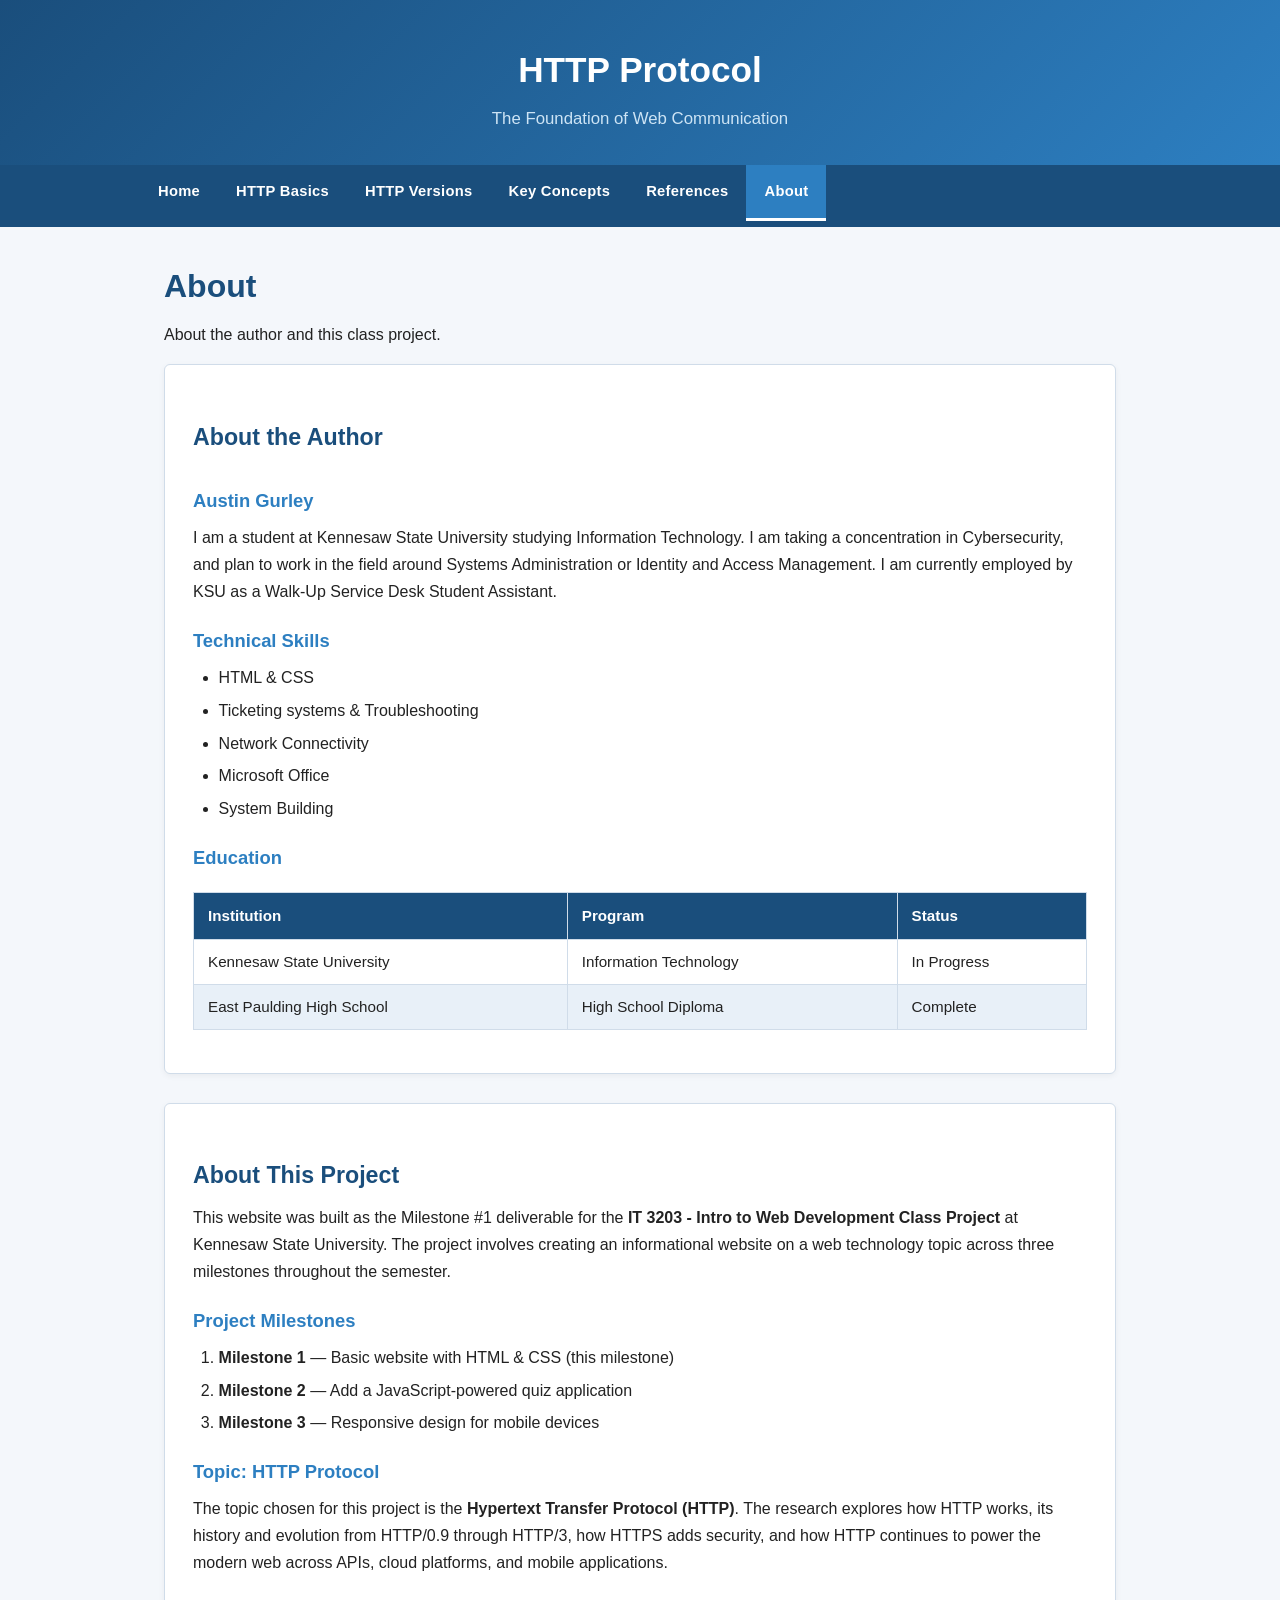
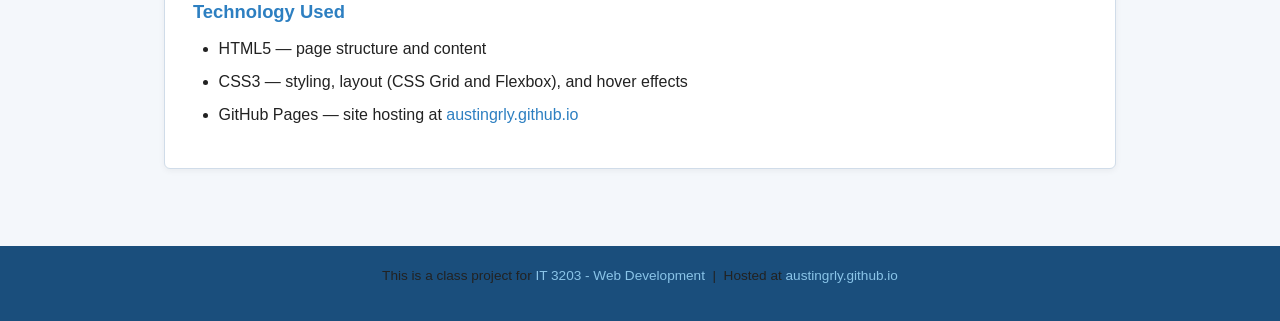
==== about.html @ cc6c1e3b "Add files via upload" ====
<!DOCTYPE html>
<html lang="en">
<head>
  <meta charset="UTF-8" />
  <meta name="viewport" content="width=device-width, initial-scale=1.0" />
  <title>About | HTTP Protocol</title>
  <link rel="stylesheet" href="style.css" />
</head>
<body>

  <div class="page-wrapper">

    <header class="site-header">
      <h1>HTTP Protocol</h1>
      <p>The Foundation of Web Communication</p>
    </header>

    <nav class="navbar" aria-label="Main navigation">
      <ul>
        <li><a href="index.html">Home</a></li>
        <li><a href="topic1.html">HTTP Basics</a></li>
        <li><a href="topic2.html">HTTP Versions</a></li>
        <li><a href="concepts.html">Key Concepts</a></li>
        <li><a href="references.html">References</a></li>
        <li><a href="about.html" class="active">About</a></li>
      </ul>
    </nav>

    <main class="main-content">

      <h1>About</h1>
      <p>About the author and this class project.</p>

      <!-- About the author -->
      <div class="card">
        <h2>About the Author</h2>
        <div class="profile-section">
          <div class="profile-info">
            <h3>Austin Gurley</h3>
            <p>
              I am a student at Kennesaw State University studying Information Technology.
              I am taking a concentration in Cybersecurity, and plan to work in the field 
              around Systems Administration or Identity and Access Management. I am currently
              employed by KSU as a Walk-Up Service Desk Student Assistant.
            </p>

            <!-- Skills list -->
            <h3>Technical Skills</h3>
            <ul>
              <li>HTML &amp; CSS</li>
              <li>Ticketing systems &amp; Troubleshooting</li>
              <li>Network Connectivity</li>
              <li>Microsoft Office</li>
              <li>System Building</li>
            </ul>

            <!-- Education table -->
            <h3>Education</h3>
            <table>
              <thead>
                <tr>
                  <th>Institution</th>
                  <th>Program</th>
                  <th>Status</th>
                </tr>
              </thead>
              <tbody>
                <tr>
                  <td>Kennesaw State University</td>
                  <td>Information Technology</td>
                  <td>In Progress</td>
                </tr>
                <tr>
                  <td>East Paulding High School</td>
                  <td>High School Diploma</td>
                  <td>Complete</td>
                </tr>
              </tbody>
            </table>
          </div>
        </div>
      </div>

      <!-- About the project -->
      <div class="card">
        <h2>About This Project</h2>
        <p>
          This website was built as the Milestone #1 deliverable for the
          <strong>IT 3203 - Intro to Web Development Class Project</strong> at Kennesaw State University.
          The project involves creating an informational website on a web technology topic
          across three milestones throughout the semester.
        </p>

        <h3>Project Milestones</h3>
        <ol>
          <li><strong>Milestone 1</strong> — Basic website with HTML &amp; CSS (this milestone)</li>
          <li><strong>Milestone 2</strong> — Add a JavaScript-powered quiz application</li>
          <li><strong>Milestone 3</strong> — Responsive design for mobile devices</li>
        </ol>

        <h3>Topic: HTTP Protocol</h3>
        <p>
          The topic chosen for this project is the <strong>Hypertext Transfer Protocol (HTTP)</strong>.
          The research explores how HTTP works, its history and evolution from HTTP/0.9 through
          HTTP/3, how HTTPS adds security, and how HTTP continues to power the modern web across
          APIs, cloud platforms, and mobile applications.
        </p>

        <h3>Technology Used</h3>
        <ul>
          <li>HTML5 — page structure and content</li>
          <li>CSS3 — styling, layout (CSS Grid and Flexbox), and hover effects</li>
          <li>GitHub Pages — site hosting at
            <a href="https://austingrly.github.io" target="_blank">austingrly.github.io</a>
          </li>
        </ul>
      </div>

    </main>

    <footer id="site-footer">
      <p>
        This is a class project for
        <a href="https://ksuweb.github.io/IT3203/" target="_blank">IT 3203 - Web Development</a>
        &nbsp;|&nbsp; Hosted at
        <a href="https://austingrly.github.io" target="_blank">austingrly.github.io</a>
      </p>
    </footer>

  </div>

</body>
</html>
---- style.css ----
/* ---- Single stylesheet for the HTTP Protocol website ---- */

/* ---- CSS Custom Properties (variables) ---- */
:root {
  --primary:   #1a4e7c;
  --accent:    #2d7fc1;
  --light-bg:  #f4f7fb;
  --card-bg:   #ffffff;
  --text:      #222222;
  --muted:     #555555;
  --border:    #d0dce9;
  --font-main: 'Segoe UI', Arial, sans-serif;
  --max-width: 1000px;
}

/* ---- Element / Type Selectors ---- */
* {
  box-sizing: border-box;
  margin: 0;
  padding: 0;
}

body {
  font-family: var(--font-main);
  background-color: var(--light-bg);
  color: var(--text);
  line-height: 1.7;
  font-size: 16px;
}

h1, h2, h3 {
  font-weight: 700;
  color: var(--primary);
  margin-bottom: 0.5rem;
}

h1 { font-size: 2rem; }
h2 { font-size: 1.45rem; margin-top: 1.8rem; }
h3 { font-size: 1.15rem; margin-top: 1.2rem; color: var(--accent); }

p {
  margin-bottom: 1rem;
  color: var(--text);
}

ul, ol {
  margin: 0.5rem 0 1rem 1.6rem;
}

li {
  margin-bottom: 0.35rem;
}

table {
  width: 100%;
  border-collapse: collapse;
  margin: 1.2rem 0;
  font-size: 0.95rem;
}

th {
  background-color: var(--primary);
  color: #ffffff;
  padding: 10px 14px;
  text-align: left;
  border: 1px solid var(--border);
}

td {
  padding: 9px 14px;
  border: 1px solid var(--border);
}

tr:nth-child(even) td {
  background-color: #e8f0f8;
}

img {
  max-width: 100%;
  border-radius: 4px;
  display: block;
  margin: 1rem auto;
}

a {
  color: var(--accent);
  text-decoration: none;
}

/* ---- Class Selectors ---- */

/* Navigation bar */
.navbar {
  background-color: var(--primary);
  padding: 0;
}

.navbar ul {
  display: flex;
  flex-wrap: wrap;
  list-style: none;
  margin: 0;
  padding: 0;
  max-width: var(--max-width);
  margin: 0 auto;
}

.navbar ul li a {
  display: block;
  color: #ffffff;
  padding: 14px 18px;
  font-size: 0.92rem;
  font-weight: 600;
  letter-spacing: 0.02em;
  transition: background-color 0.2s;
}

/* hover effect on nav links */
.navbar ul li a:hover {
  background-color: var(--accent);
}

.navbar ul li a.active {
  background-color: var(--accent);
  border-bottom: 3px solid #ffffff;
}

/* Site header / banner */
.site-header {
  background: linear-gradient(135deg, var(--primary) 0%, var(--accent) 100%);
  color: #ffffff;
  padding: 40px 24px 32px;
  text-align: center;
}

.site-header h1 {
  color: #ffffff;
  font-size: 2.2rem;
  margin-bottom: 0.3rem;
}

.site-header p {
  color: #cde4f5;
  font-size: 1.05rem;
  margin: 0;
}

/* Page wrapper layout with CSS Grid */
.page-wrapper {
  display: grid;
  grid-template-rows: auto auto 1fr auto;
  min-height: 100vh;
}

/* Main content container */
.main-content {
  max-width: var(--max-width);
  margin: 0 auto;
  padding: 32px 24px 48px;
  width: 100%;
}

/* Section cards */
.card {
  background-color: var(--card-bg);
  border: 1px solid var(--border);
  border-radius: 6px;
  padding: 24px 28px;
  margin-bottom: 1.8rem;
  box-shadow: 0 2px 6px rgba(0,0,0,0.05);
}

/* Key terms on homepage */
.key-terms {
  display: flex;
  flex-wrap: wrap;
  gap: 10px;
  margin: 1rem 0;
}

.key-term {
  background-color: var(--accent);
  color: #ffffff;
  padding: 5px 14px;
  border-radius: 20px;
  font-size: 0.85rem;
  font-weight: 600;
}

/* Table of contents list */
.toc-list {
  list-style: none;
  margin: 0.5rem 0 0 0;
  padding: 0;
  counter-reset: toc;
}

.toc-list li {
  counter-increment: toc;
  padding: 6px 0;
  border-bottom: 1px solid var(--border);
}

.toc-list li:last-child {
  border-bottom: none;
}

.toc-list li a {
  font-size: 1rem;
  font-weight: 500;
}

/* hover effect on toc links */
.toc-list li a:hover {
  text-decoration: underline;
  color: var(--primary);
}

/* Concept cards for key-concepts page */
.concept-grid {
  display: grid;
  grid-template-columns: 1fr 1fr;
  gap: 18px;
  margin-top: 1rem;
}

.concept-item {
  background-color: var(--card-bg);
  border-left: 4px solid var(--accent);
  border: 1px solid var(--border);
  border-left: 4px solid var(--accent);
  border-radius: 4px;
  padding: 16px 18px;
}

.concept-item h3 {
  margin-top: 0;
  font-size: 1rem;
}

/* About page profile section */
.profile-section {
  display: flex;
  gap: 28px;
  align-items: flex-start;
  flex-wrap: wrap;
}

.profile-info {
  flex: 1;
  min-width: 220px;
}

/* References page */
.ref-list {
  list-style: none;
  padding: 0;
  margin: 0;
}

.ref-list li {
  padding: 10px 0;
  border-bottom: 1px solid var(--border);
  font-size: 0.95rem;
}

.ref-list li:last-child {
  border-bottom: none;
}

/* ---- ID Selectors ---- */
#site-footer {
  background-color: var(--primary);
  color: #cde4f5;
  text-align: center;
  padding: 18px 24px;
  font-size: 0.85rem;
}

#site-footer a {
  color: #8ac4e8;
}

#site-footer a:hover {
  color: #ffffff;
  text-decoration: underline;
}

/* hover effect on regular anchor links */
a:hover {
  color: var(--primary);
}
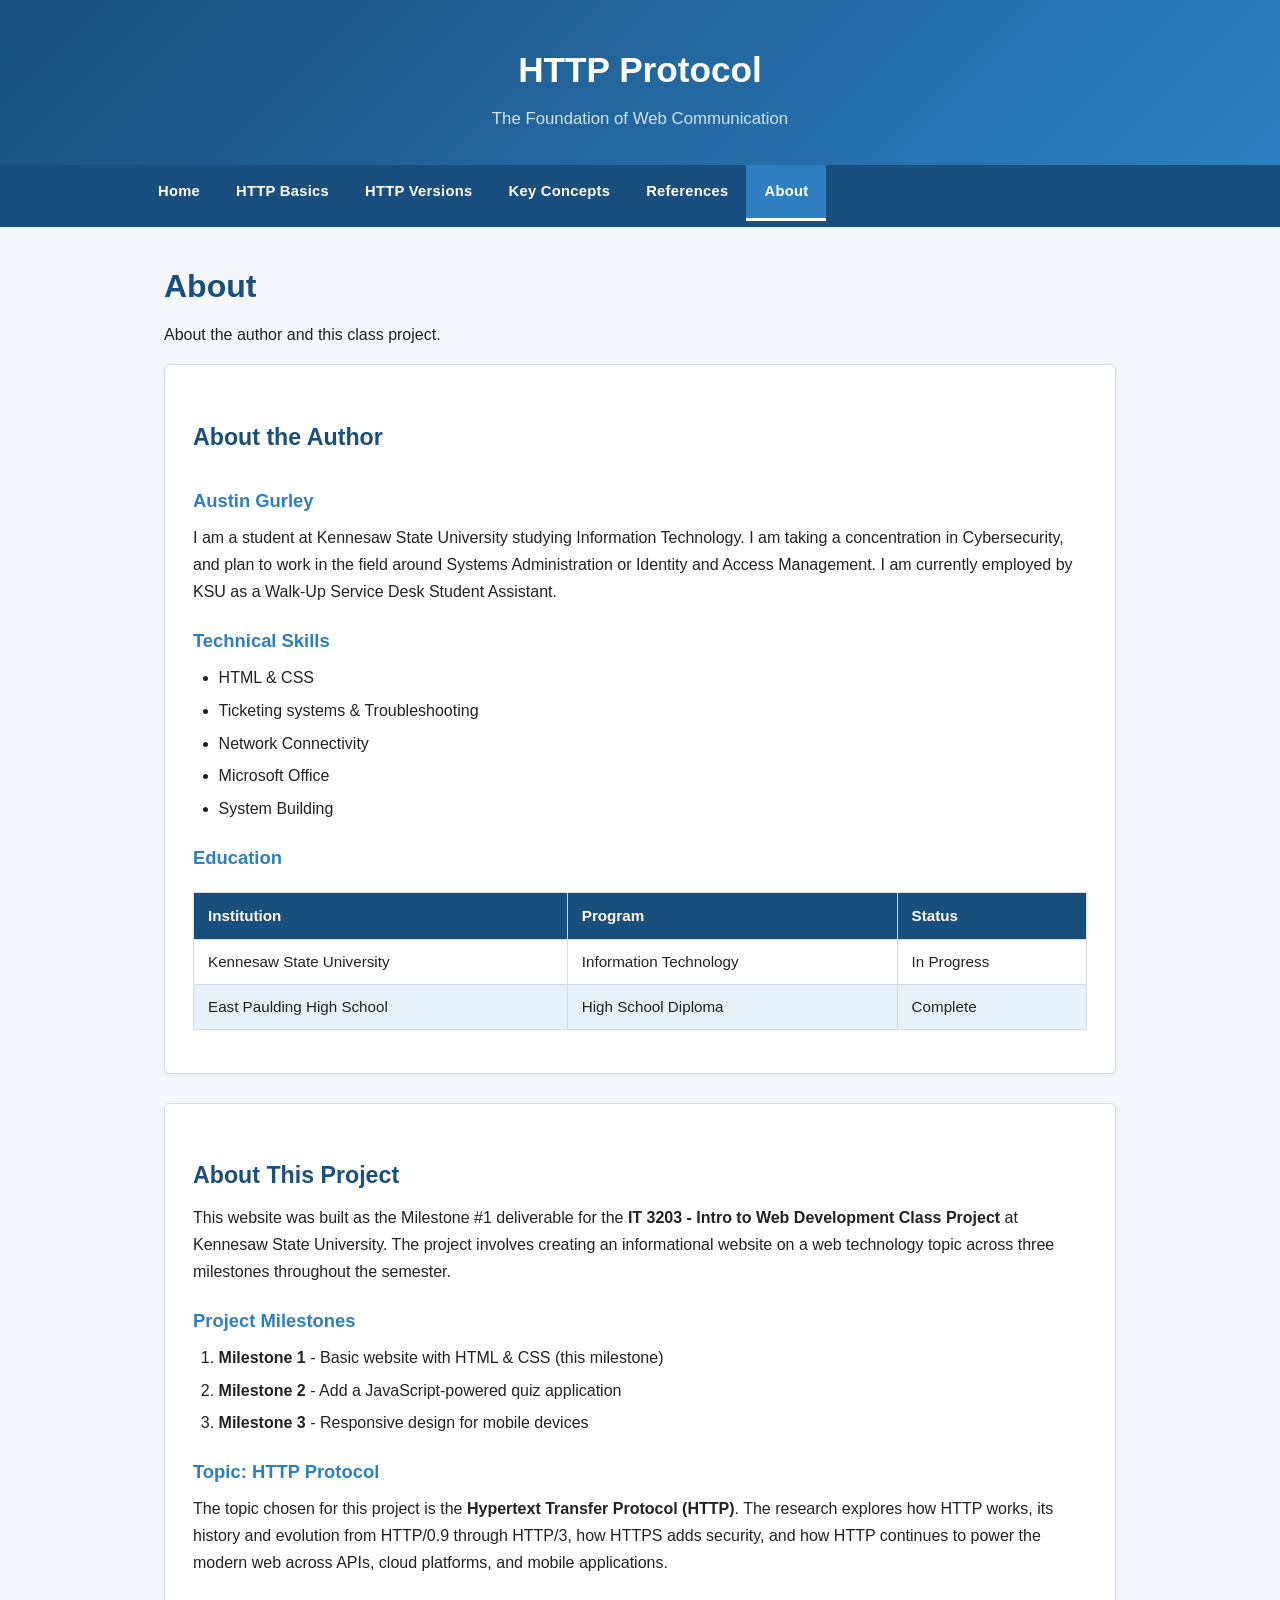
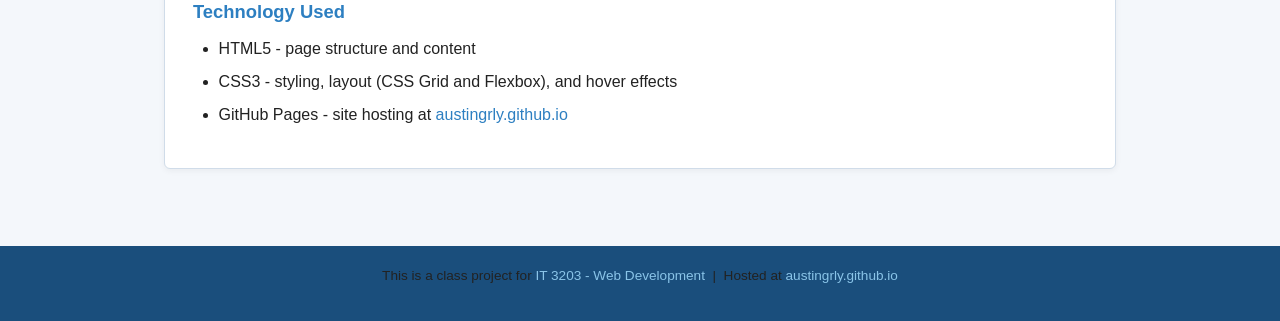
==== commit a49e6e43: "Update about.html" ====
--- a/about.html
+++ b/about.html
@@ -93,9 +93,9 @@
 
         <h3>Project Milestones</h3>
         <ol>
-          <li><strong>Milestone 1</strong> — Basic website with HTML &amp; CSS (this milestone)</li>
-          <li><strong>Milestone 2</strong> — Add a JavaScript-powered quiz application</li>
-          <li><strong>Milestone 3</strong> — Responsive design for mobile devices</li>
+          <li><strong>Milestone 1</strong> - Basic website with HTML &amp; CSS (this milestone)</li>
+          <li><strong>Milestone 2</strong> - Add a JavaScript-powered quiz application</li>
+          <li><strong>Milestone 3</strong> - Responsive design for mobile devices</li>
         </ol>
 
         <h3>Topic: HTTP Protocol</h3>
@@ -108,9 +108,9 @@
 
         <h3>Technology Used</h3>
         <ul>
-          <li>HTML5 — page structure and content</li>
-          <li>CSS3 — styling, layout (CSS Grid and Flexbox), and hover effects</li>
-          <li>GitHub Pages — site hosting at
+          <li>HTML5 - page structure and content</li>
+          <li>CSS3 - styling, layout (CSS Grid and Flexbox), and hover effects</li>
+          <li>GitHub Pages - site hosting at
             <a href="https://austingrly.github.io" target="_blank">austingrly.github.io</a>
           </li>
         </ul>
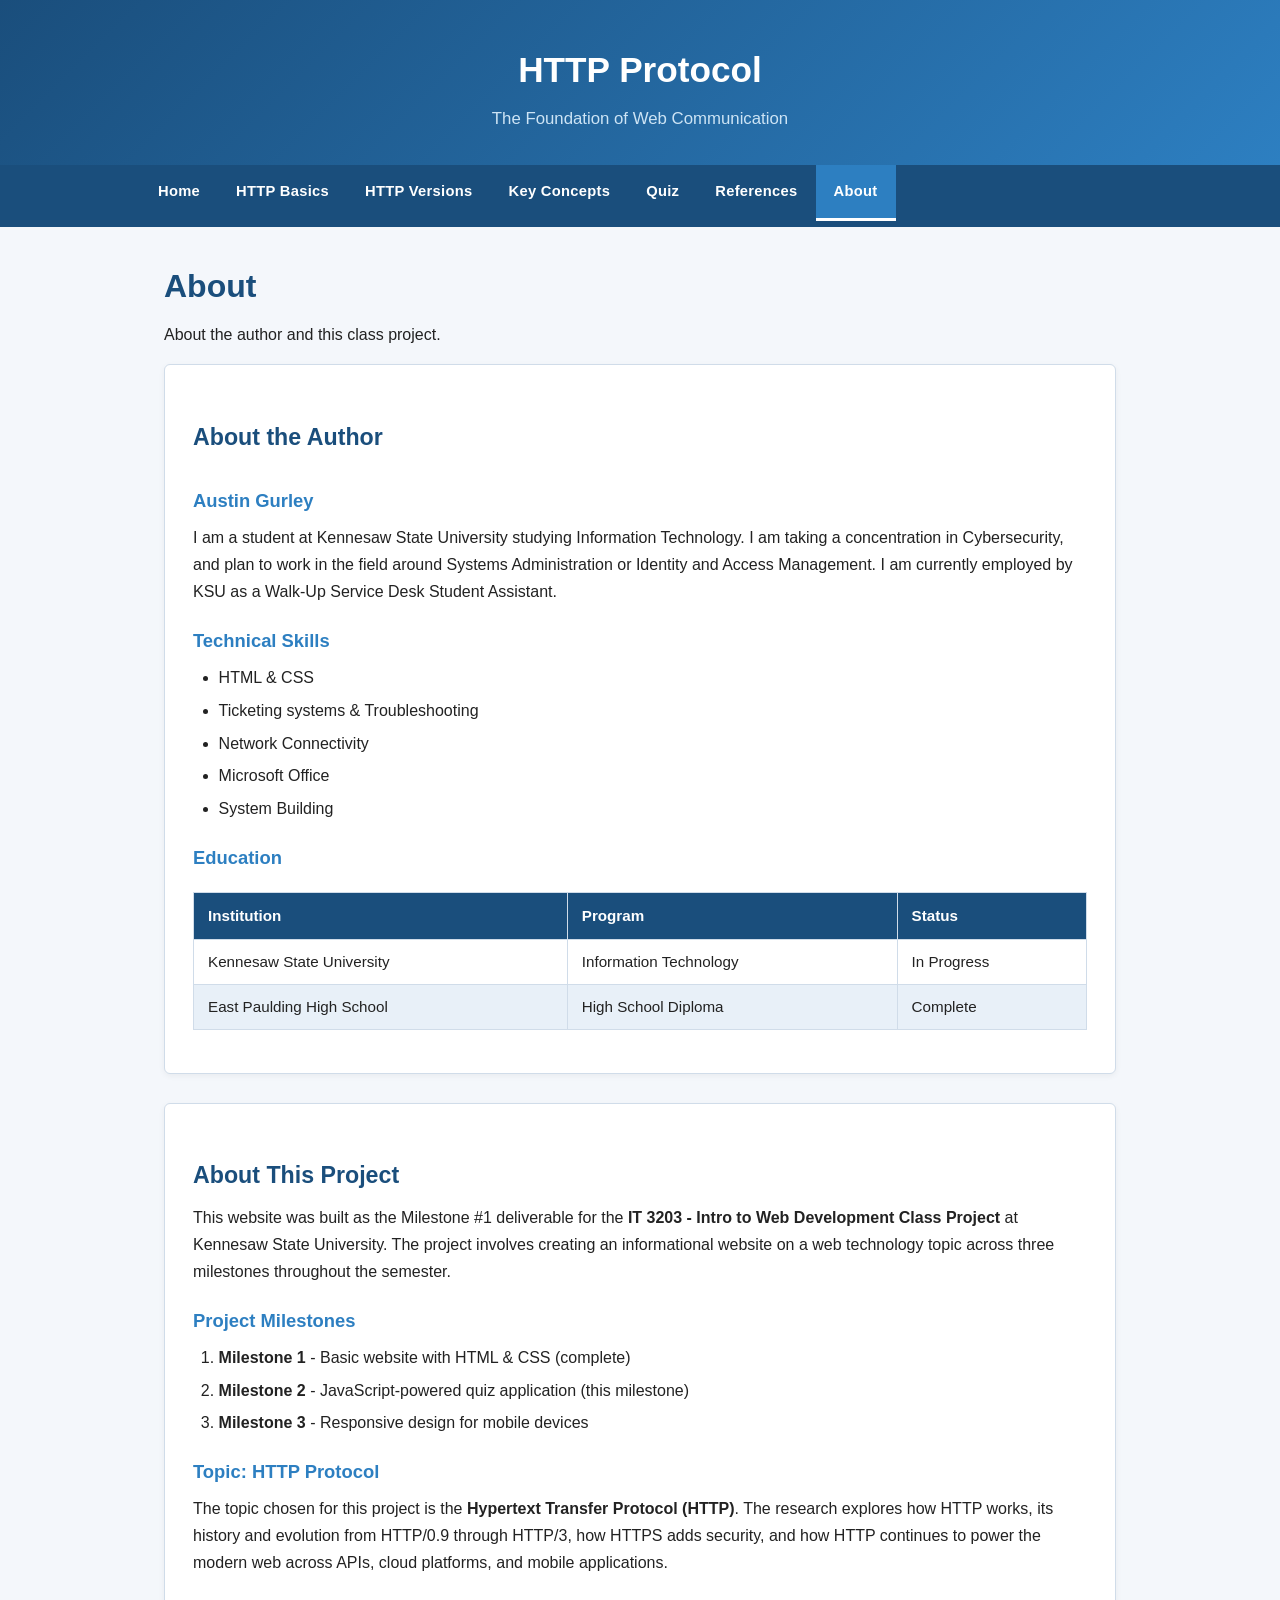
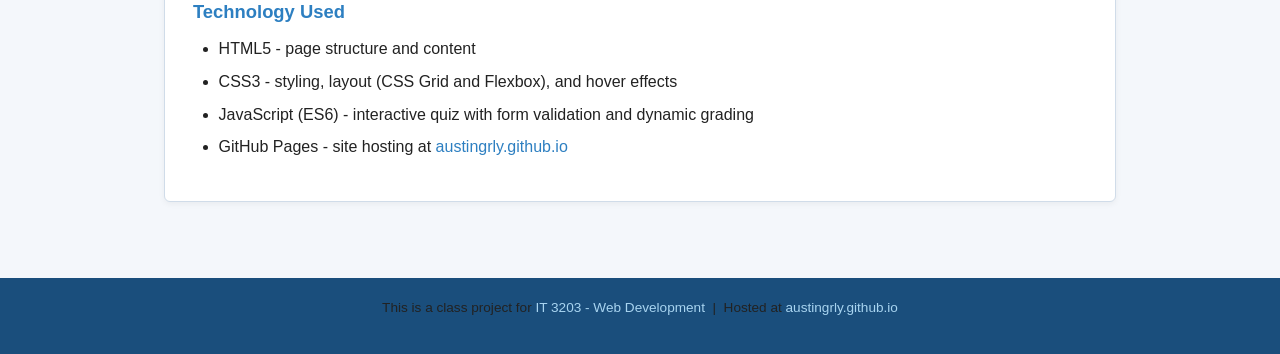
==== commit 741805e4: "Add files via upload" ====
--- a/about.html
+++ b/about.html
@@ -21,6 +21,7 @@
         <li><a href="topic1.html">HTTP Basics</a></li>
         <li><a href="topic2.html">HTTP Versions</a></li>
         <li><a href="concepts.html">Key Concepts</a></li>
+        <li><a href="quiz.html">Quiz</a></li>
         <li><a href="references.html">References</a></li>
         <li><a href="about.html" class="active">About</a></li>
       </ul>
@@ -93,8 +94,8 @@
 
         <h3>Project Milestones</h3>
         <ol>
-          <li><strong>Milestone 1</strong> - Basic website with HTML &amp; CSS (this milestone)</li>
-          <li><strong>Milestone 2</strong> - Add a JavaScript-powered quiz application</li>
+          <li><strong>Milestone 1</strong> - Basic website with HTML &amp; CSS (complete)</li>
+          <li><strong>Milestone 2</strong> - JavaScript-powered quiz application (this milestone)</li>
           <li><strong>Milestone 3</strong> - Responsive design for mobile devices</li>
         </ol>
 
@@ -110,6 +111,7 @@
         <ul>
           <li>HTML5 - page structure and content</li>
           <li>CSS3 - styling, layout (CSS Grid and Flexbox), and hover effects</li>
+          <li>JavaScript (ES6) - interactive quiz with form validation and dynamic grading</li>
           <li>GitHub Pages - site hosting at
             <a href="https://austingrly.github.io" target="_blank">austingrly.github.io</a>
           </li>
--- a/style.css
+++ b/style.css
@@ -272,14 +272,16 @@
 /* ---- ID Selectors ---- */
 #site-footer {
   background-color: var(--primary);
-  color: #cde4f5;
+  /* Improved contrast: white text instead of pale blue (#cde4f5 failed contrast check) */
+  color: #ffffff;
   text-align: center;
   padding: 18px 24px;
   font-size: 0.85rem;
 }
 
 #site-footer a {
-  color: #8ac4e8;
+  /* Slightly brighter link color for better legibility against dark background */
+  color: #a8d4f0;
 }
 
 #site-footer a:hover {
